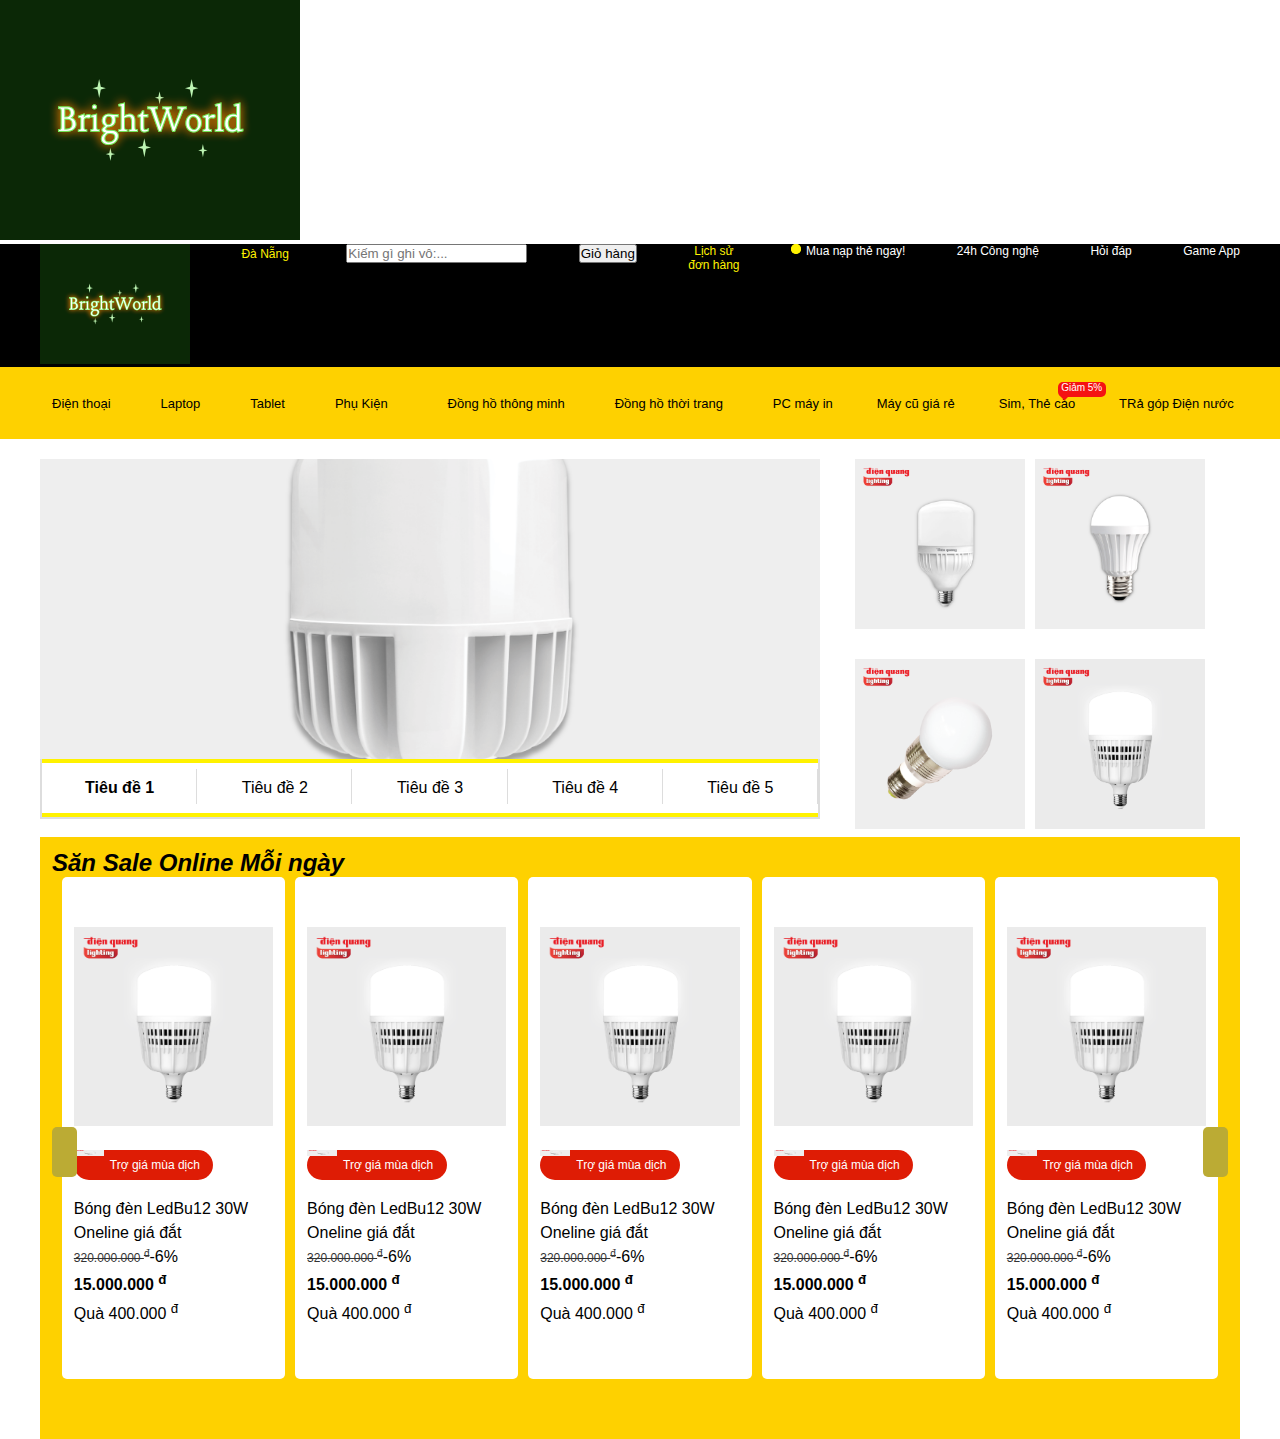
==== index.html @ 04da8e4c "push code" ====
<!DOCTYPE html>
<html lang="en">
<head>
    <meta charset="UTF-8">
    <meta name="viewport" content="width=device-width, initial-scale=1.0">
    <script src="https://kit.fontawesome.com/6d09b10111.js" crossorigin="anonymous"></script>
    <link rel="stylesheet" href="style.css">
    <title>Bright World</title>
</head>

<body>
    <!-- Phần 1 -->
    <header>
        <img src="image/logo.png" alt="">
    </header>
    <nav>
        <div class="container">
            <ul>
                <li><a href=""><img style="width: 150px;" src="image/logo.png" alt=""></a></li>
                <li id="adress-form"><a href="#">Đà Nẵng<i class="fas fa-sort-down"></i></a></li>
                    <div class="adress-form">
                        <div class="adress-form-content">
                            <h2>chọn địa chỉ nhận hàng <span id="adress-close">x Đóng</span></h2>
                            <form action="">
                                <p>Chọn địa chỉ nhận hàng để biết chính xác thời gian giao</p>
                                <select name="">
                                    <option value="#">Chọn địa điểm</option>
                                    <option value="#">Đà Nẵng</option>
                                </select>
                                <select name="">
                                    <option value="#">Chọn Quận\Huyện</option>
                                    <option value="#">Đà Nẵng</option>
                                </select>
                                <select name="">
                                    <option value="#">Chọn Phường\Xã</option>
                                    <option value="#">Đà Nẵng</option>
                                </select>
                                <input type="text" placeholder="Số nhà, Tên Đường:">
                                <button>Xác nhận</button>
                            </form>
                        </div>
                    </div>
                <li><input type="text" placeholder="Kiếm gì ghi vô:..."><i class="fa-brands fa-searchengin"></i></li>
                <li><a href=""></a><button><i class="fa-solid fa-cart-shopping"></i>Giỏ hàng</button></li>
                <li><a href="">Lịch sử <br> đơn hàng</a></li>
                <li><a href=""><span class="btn-content"><span class="btn-top"></span></span>Mua nạp thẻ ngay!</a></li>
                <li><a href="">24h Công nghệ</a></li>
                <li><a href="">Hỏi đáp</a></li>
                <li><a href="">Game App</a></li>
            </ul>
        </div>
    </nav>
    
    <!-- phần 2 -->
    <Section class="menu-bar">
        <div class="container">
            <div class="menu-bar-content">
                <ul>
                    <li><a href=""><i class="fa-duotone fa-mobile-screen-button"></i>Điện thoại</a></li>
                    <li><a href=""><i class="fa-solid fa-laptop"></i>Laptop</a></li>
                    <li><a href=""><i class="fa-solid fa-tablet"></i>Tablet</a></li>
                    <li><a href=""><i class="fa-regular fa-headphones"></i>Phụ Kiện <i style="margin-left: 4px" class="fas fa-sort-down"></i></a>
                        <div class="submenu">
                            <ul>
                                <li><a href="">Phụ kiện A</a></li>
                                <li><a href="">Phụ kiện B</a></li>
                                <li><a href="">Phụ kiện C</a></li>
                                <li><a href="">Phụ kiện D</a></li>
                                <li><a href="">Phụ kiện E</a></li>
                                <li><a href="">Phụ kiện A</a></li>
                                <li><a href="">Phụ kiện B</a></li>
                                <li><a href="">Phụ kiện C</a></li>
                                <li><a href="">Phụ kiện D</a></li>
                                <li><a href="">Phụ kiện E</a></li>

                            </ul>
                        </div>
                    </li>
                    <li><a href=""><i class="fa-regular fa-watch"></i>Đồng hồ thông minh</a></li>
                    <li><a href=""><i class="fa-regular fa-watch"></i>Đồng hồ thời trang</a></li>
                    <li><a href=""><i class="fa-regular fa-watch"></i>PC máy in</a></li>
                    <li> <a href="">Máy cũ giá rẻ</a></li>
                    <li><a href="">Sim, Thẻ cào</a></li>
                    <li><a href="">TRả góp Điện nước</a></li>
                </ul>
            </div>
        </div>
    </Section>
    <!-- Slider -->
    <section class="slider">
        <div class="container">
            <div class="slider-content">
                <div class="slider-content-left">
                    <div class="slider-content-left-top-container">
                        <div class="slider-content-left-top">
                            <!-- thay ảnh -->
                            <a href=""><img src="image/ĐQ LEDBU16 (100W daylight).jpg" alt=""></a>
                                                    <!--  Thay ảnh-->
                            <a href=""><img src="image/ĐQ LEDBU12 30W.jpg" alt=""></a>
                            <a href=""><img src="image/ĐQ LEDBU01 5W.jpg" alt=""></a>
                            <a href=""><img src="image/ĐQ LEDBU03 5W.jpg" alt=""></a>
                            <a href=""><img src="image/ĐQ LEDBU09 30W.jpg" alt=""></a>
                        </div>
                        <div class="slider-content-left-top-btn">
                            <i class="fas fa-chevron-circle-left"></i>
                            <i class="fas fa-chevron-circle-right"></i>
                        </div>    
                    </div>
                    <div class="slider-content-left-bottom">
                        <li class="active">Tiêu đề 1</li>
                        <li>Tiêu đề 2</li>
                        <li>Tiêu đề 3</li>
                        <li>Tiêu đề 4</li>
                        <li>Tiêu đề 5</li>
                    </div>
                </div>
                <div class="slider-content-right">
                    <li><a href=""><img src="image/ĐQ LEDBU12 30W.jpg" alt=""></a></li>
                    <li><a href=""><img src="image/ĐQ LEDBUA70 7W.jpg" alt=""></a></li>
                    <li><a href=""><img src="image/ĐQ LEDBUGL 3W.jpg" alt=""></a></li>
                    <li><a href=""><img src="image/ĐQ LEDBU09 30W.jpg" alt=""></a></li>
                </div>
            </div>
        </div>
    </section>
    <section class="baner-one">
        <div class="container">
            <img src="#" alt="">
        </div>
       
    </section>
    <!-- slider - product -->
    <section class="slider-product-one">
        <div class="container">
            <div class="slider-product-one-content">
                <div class="slider-product-one-content-title">
                    <h2>Săn Sale Online Mỗi ngày</h2>
                </div>
                <div class="slider-product-one-content-container">
                    <div class="slider-product-one-content-items-content">
                        <div class="slider-product-one-content-items">
                            <div class="slider-product-one-content-item">
                                <img src="image/ĐQ LEDBU09 30W.jpg" alt="">
                                <div class="slider-product-one-content-item-text">
                                    <li><img src="image/ĐQ LEDBU12 30W.jpg" alt=""><p>Trợ giá mùa dịch</p></li>
                                    <li>Bóng đèn LedBu12 30W</li>
                                    <li>Oneline giá đắt</li>
                                    <li><a href="">320.000.000 <sup>đ</sup></a><span>-6%</span></li>
                                    <li>15.000.000 <sup>đ</sup></li>
                                    <li>Quà 400.000 <sup>đ</sup></li>
                                    <li>
                                        <i class="fa-regular fa-star"></i>
                                        <i class="fa-regular fa-star"></i>
                                        <i class="fa-regular fa-star"></i>
                                        <i class="fa-regular fa-star"></i>
                                        <i class="fa-regular fa-star"></i>
                                    </li>
                                </div>
                            </div>
                            <div class="slider-product-one-content-item">
                                <img src="image/ĐQ LEDBU09 30W.jpg" alt="">
                                <div class="slider-product-one-content-item-text">
                                    <li><img src="image/ĐQ LEDBU12 30W.jpg" alt=""><p>Trợ giá mùa dịch</p></li>
                                    <li>Bóng đèn LedBu12 30W</li>
                                    <li>Oneline giá đắt</li>
                                    <li><a href="">320.000.000 <sup>đ</sup></a><span>-6%</span></li>
                                    <li>15.000.000 <sup>đ</sup></li>
                                    <li>Quà 400.000 <sup>đ</sup></li>
                                    <li>
                                        <i class="fa-regular fa-star"></i>
                                        <i class="fa-regular fa-star"></i>
                                        <i class="fa-regular fa-star"></i>
                                        <i class="fa-regular fa-star"></i>
                                        <i class="fa-regular fa-star"></i>
                                    </li>
                                </div>
                            </div>
                            <!-- 3 -->
                            <div class="slider-product-one-content-item">
                                <img src="image/ĐQ LEDBU09 30W.jpg" alt="">
                                <div class="slider-product-one-content-item-text">
                                    <li><img src="image/ĐQ LEDBU12 30W.jpg" alt=""><p>Trợ giá mùa dịch</p></li>
                                    <li>Bóng đèn LedBu12 30W</li>
                                    <li>Oneline giá đắt</li>
                                    <li><a href="">320.000.000 <sup>đ</sup></a><span>-6%</span></li>
                                    <li>15.000.000 <sup>đ</sup></li>
                                    <li>Quà 400.000 <sup>đ</sup></li>
                                    <li>
                                        <i class="fa-regular fa-star"></i>
                                        <i class="fa-regular fa-star"></i>
                                        <i class="fa-regular fa-star"></i>
                                        <i class="fa-regular fa-star"></i>
                                        <i class="fa-regular fa-star"></i>
                                    </li>
                                </div>
                            </div>
                            <!-- 4 -->
                            <div class="slider-product-one-content-item">
                                <img src="image/ĐQ LEDBU09 30W.jpg" alt="">
                                <div class="slider-product-one-content-item-text">
                                    <li><img src="image/ĐQ LEDBU12 30W.jpg" alt=""><p>Trợ giá mùa dịch</p></li>
                                    <li>Bóng đèn LedBu12 30W</li>
                                    <li>Oneline giá đắt</li>
                                    <li><a href="">320.000.000 <sup>đ</sup></a><span>-6%</span></li>
                                    <li>15.000.000 <sup>đ</sup></li>
                                    <li>Quà 400.000 <sup>đ</sup></li>
                                    <li>
                                        <i class="fa-regular fa-star"></i>
                                        <i class="fa-regular fa-star"></i>
                                        <i class="fa-regular fa-star"></i>
                                        <i class="fa-regular fa-star"></i>
                                        <i class="fa-regular fa-star"></i>
                                    </li>
                                </div>
                            </div>
                            <!-- 5 -->
                            <div class="slider-product-one-content-item">
                                <img src="image/ĐQ LEDBU09 30W.jpg" alt="">
                                <div class="slider-product-one-content-item-text">
                                    <li><img src="image/ĐQ LEDBU12 30W.jpg" alt=""><p>Trợ giá mùa dịch</p></li>
                                    <li>Bóng đèn LedBu12 30W</li>
                                    <li>Oneline giá đắt</li>
                                    <li><a href="">320.000.000 <sup>đ</sup></a><span>-6%</span></li>
                                    <li>15.000.000 <sup>đ</sup></li>
                                    <li>Quà 400.000 <sup>đ</sup></li>
                                    <li>
                                        <i class="fa-regular fa-star"></i>
                                        <i class="fa-regular fa-star"></i>
                                        <i class="fa-regular fa-star"></i>
                                        <i class="fa-regular fa-star"></i>
                                        <i class="fa-regular fa-star"></i>
                                    </li>
                                </div>
                            </div>
                        </div>
                        <div class="slider-product-one-content-items">
                            <div class="slider-product-one-content-item">
                                <img src="image/ĐQ LEDBU09 30W.jpg" alt="">
                                <div class="slider-product-one-content-item-text">
                                    <li><img src="image/ĐQ LEDBU12 30W.jpg" alt=""><p>Trợ giá mùa dịch</p></li>
                                    <li>Bóng đèn LedBu12 30W</li>
                                    <li>Oneline giá đắt</li>
                                    <li><a href="">320.000.000 <sup>đ</sup></a><span>-6%</span></li>
                                    <li>15.000.000 <sup>đ</sup></li>
                                    <li>Quà 400.000 <sup>đ</sup></li>
                                    <li>
                                        <i class="fa-regular fa-star"></i>
                                        <i class="fa-regular fa-star"></i>
                                        <i class="fa-regular fa-star"></i>
                                        <i class="fa-regular fa-star"></i>
                                        <i class="fa-regular fa-star"></i>
                                    </li>
                                </div>
                            </div>
                            <div class="slider-product-one-content-item">
                                <img src="image/ĐQ LEDBU09 30W.jpg" alt="">
                                <div class="slider-product-one-content-item-text">
                                    <li><img src="image/ĐQ LEDBU12 30W.jpg" alt=""><p>Trợ giá mùa dịch</p></li>
                                    <li>Bóng đèn LedBu12 30W</li>
                                    <li>Oneline giá đắt</li>
                                    <li><a href="">320.000.000 <sup>đ</sup></a><span>-6%</span></li>
                                    <li>15.000.000 <sup>đ</sup></li>
                                    <li>Quà 400.000 <sup>đ</sup></li>
                                    <li>
                                        <i class="fa-regular fa-star"></i>
                                        <i class="fa-regular fa-star"></i>
                                        <i class="fa-regular fa-star"></i>
                                        <i class="fa-regular fa-star"></i>
                                        <i class="fa-regular fa-star"></i>
                                    </li>
                                </div>
                            </div>
                            <!-- 3 -->
                            <div class="slider-product-one-content-item">
                                <img src="image/ĐQ LEDBU09 30W.jpg" alt="">
                                <div class="slider-product-one-content-item-text">
                                    <li><img src="image/ĐQ LEDBU12 30W.jpg" alt=""><p>Trợ giá mùa dịch</p></li>
                                    <li>Bóng đèn LedBu12 30W</li>
                                    <li>Oneline giá đắt</li>
                                    <li><a href="">320.000.000 <sup>đ</sup></a><span>-6%</span></li>
                                    <li>15.000.000 <sup>đ</sup></li>
                                    <li>Quà 400.000 <sup>đ</sup></li>
                                    <li>
                                        <i class="fa-regular fa-star"></i>
                                        <i class="fa-regular fa-star"></i>
                                        <i class="fa-regular fa-star"></i>
                                        <i class="fa-regular fa-star"></i>
                                        <i class="fa-regular fa-star"></i>
                                    </li>
                                </div>
                            </div>
                            <!-- 4 -->
                            <div class="slider-product-one-content-item">
                                <img src="image/ĐQ LEDBU09 30W.jpg" alt="">
                                <div class="slider-product-one-content-item-text">
                                    <li><img src="image/ĐQ LEDBU12 30W.jpg" alt=""><p>Trợ giá mùa dịch</p></li>
                                    <li>Bóng đèn LedBu12 30W</li>
                                    <li>Oneline giá đắt</li>
                                    <li><a href="">320.000.000 <sup>đ</sup></a><span>-6%</span></li>
                                    <li>15.000.000 <sup>đ</sup></li>
                                    <li>Quà 400.000 <sup>đ</sup></li>
                                    <li>
                                        <i class="fa-regular fa-star"></i>
                                        <i class="fa-regular fa-star"></i>
                                        <i class="fa-regular fa-star"></i>
                                        <i class="fa-regular fa-star"></i>
                                        <i class="fa-regular fa-star"></i>
                                    </li>
                                </div>
                            </div>
                            <!-- 5 -->
                            <div class="slider-product-one-content-item">
                                <img src="image/ĐQ LEDBU09 30W.jpg" alt="">
                                <div class="slider-product-one-content-item-text">
                                    <li><img src="image/ĐQ LEDBU12 30W.jpg" alt=""><p>Trợ giá mùa dịch</p></li>
                                    <li>Bóng đèn LedBu12 30W</li>
                                    <li>Oneline giá đắt</li>
                                    <li><a href="">320.000.000 <sup>đ</sup></a><span>-6%</span></li>
                                    <li>15.000.000 <sup>đ</sup></li>
                                    <li>Quà 400.000 <sup>đ</sup></li>
                                    <li>
                                        <i class="fa-regular fa-star"></i>
                                        <i class="fa-regular fa-star"></i>
                                        <i class="fa-regular fa-star"></i>
                                        <i class="fa-regular fa-star"></i>
                                        <i class="fa-regular fa-star"></i>
                                    </li>
                                </div>
                            </div>
                        </div>                        
                        <div class="slider-product-one-content-items">
                            <div class="slider-product-one-content-item">
                                <img src="image/ĐQ LEDBU09 30W.jpg" alt="">
                                <div class="slider-product-one-content-item-text">
                                    <li><img src="image/ĐQ LEDBU12 30W.jpg" alt=""><p>Trợ giá mùa dịch</p></li>
                                    <li>Bóng đèn LedBu12 30W</li>
                                    <li>Oneline giá đắt</li>
                                    <li><a href="">320.000.000 <sup>đ</sup></a><span>-6%</span></li>
                                    <li>15.000.000 <sup>đ</sup></li>
                                    <li>Quà 400.000 <sup>đ</sup></li>
                                    <li>
                                        <i class="fa-regular fa-star"></i>
                                        <i class="fa-regular fa-star"></i>
                                        <i class="fa-regular fa-star"></i>
                                        <i class="fa-regular fa-star"></i>
                                        <i class="fa-regular fa-star"></i>
                                    </li>
                                </div>
                            </div>
                            <div class="slider-product-one-content-item">
                                <img src="image/ĐQ LEDBU09 30W.jpg" alt="">
                                <div class="slider-product-one-content-item-text">
                                    <li><img src="image/ĐQ LEDBU12 30W.jpg" alt=""><p>Trợ giá mùa dịch</p></li>
                                    <li>Bóng đèn LedBu12 30W</li>
                                    <li>Oneline giá đắt</li>
                                    <li><a href="">320.000.000 <sup>đ</sup></a><span>-6%</span></li>
                                    <li>15.000.000 <sup>đ</sup></li>
                                    <li>Quà 400.000 <sup>đ</sup></li>
                                    <li>
                                        <i class="fa-regular fa-star"></i>
                                        <i class="fa-regular fa-star"></i>
                                        <i class="fa-regular fa-star"></i>
                                        <i class="fa-regular fa-star"></i>
                                        <i class="fa-regular fa-star"></i>
                                    </li>
                                </div>
                            </div>
                            <!-- 3 -->
                            <div class="slider-product-one-content-item">
                                <img src="image/ĐQ LEDBU09 30W.jpg" alt="">
                                <div class="slider-product-one-content-item-text">
                                    <li><img src="image/ĐQ LEDBU12 30W.jpg" alt=""><p>Trợ giá mùa dịch</p></li>
                                    <li>Bóng đèn LedBu12 30W</li>
                                    <li>Oneline giá đắt</li>
                                    <li><a href="">320.000.000 <sup>đ</sup></a><span>-6%</span></li>
                                    <li>15.000.000 <sup>đ</sup></li>
                                    <li>Quà 400.000 <sup>đ</sup></li>
                                    <li>
                                        <i class="fa-regular fa-star"></i>
                                        <i class="fa-regular fa-star"></i>
                                        <i class="fa-regular fa-star"></i>
                                        <i class="fa-regular fa-star"></i>
                                        <i class="fa-regular fa-star"></i>
                                    </li>
                                </div>
                            </div>
                            <!-- 4 -->
                            <div class="slider-product-one-content-item">
                                <img src="image/ĐQ LEDBU09 30W.jpg" alt="">
                                <div class="slider-product-one-content-item-text">
                                    <li><img src="image/ĐQ LEDBU12 30W.jpg" alt=""><p>Trợ giá mùa dịch</p></li>
                                    <li>Bóng đèn LedBu12 30W</li>
                                    <li>Oneline giá đắt</li>
                                    <li><a href="">320.000.000 <sup>đ</sup></a><span>-6%</span></li>
                                    <li>15.000.000 <sup>đ</sup></li>
                                    <li>Quà 400.000 <sup>đ</sup></li>
                                    <li>
                                        <i class="fa-regular fa-star"></i>
                                        <i class="fa-regular fa-star"></i>
                                        <i class="fa-regular fa-star"></i>
                                        <i class="fa-regular fa-star"></i>
                                        <i class="fa-regular fa-star"></i>
                                    </li>
                                </div>
                            </div>
                            <!-- 5 -->
                            <div class="slider-product-one-content-item">
                                <img src="image/ĐQ LEDBU09 30W.jpg" alt="">
                                <div class="slider-product-one-content-item-text">
                                    <li><img src="image/ĐQ LEDBU12 30W.jpg" alt=""><p>Trợ giá mùa dịch</p></li>
                                    <li>Bóng đèn LedBu12 30W</li>
                                    <li>Oneline giá đắt</li>
                                    <li><a href="">320.000.000 <sup>đ</sup></a><span>-6%</span></li>
                                    <li>15.000.000 <sup>đ</sup></li>
                                    <li>Quà 400.000 <sup>đ</sup></li>
                                    <li>
                                        <i class="fa-regular fa-star"></i>
                                        <i class="fa-regular fa-star"></i>
                                        <i class="fa-regular fa-star"></i>
                                        <i class="fa-regular fa-star"></i>
                                        <i class="fa-regular fa-star"></i>
                                    </li>
                                </div>
                            </div>
                        </div>
                    </div>

                    <div class="slider-product-one-content-btn">
                        <i class="fas fa-chevron-circle-left-two"></i>
                        <i class="fas fa-chevron-circle-right-two"></i>
                    </div>  
                </div>

            </div>
        </div>
    </section>
    <script src="script.js"></script>
</body>
</html>
---- style.css ----
*{
    margin: 0;
    padding: 0;
    box-sizing: border-box;
    font-family: Arial, Helvetica, sans-serif;
}
ul{
    list-style: none;
}

a{
    text-decoration: none;
}
.container {
    max-width: 1200px;
    margin: auto ;
}

header{
    background-color: 093361;
    text-align: center;
    width: 44px;
}

nav{
    background-color: black;
}

nav ul{
    display: flex;
    justify-content:  space-between;
    text-align: center;
}
nav ul li,a {
    color: white;
    font-size: 12px;
}


nav ul li:nth-child(2) a{
    color: #fff200;
}
nav ul li:nth-child(2) i{
    color: #fff200;
    font-size: 15px;
    margin-left: 6px;
}
nav ul li:nth-child(3){
    position: relative;
}
nav ul li:nth-child(3) input{
    height: 30px;
    width: 100%;
    border-radius: none;
    padding-left: 6px;
    outline:none;
}
nav ul li:nth-child(3) i{
    position: absolute;
    font-size: 20px;
    right: 12px;
    color: #333;
    /* chưa hiểu n là cái gì */
    cursor: pointer;
}
nav ul li:nth-child(4) button{
    height: 30px;
    padding: 0 8px;
    cursor: pointer;
    background-color: transparent;
    color: white;
    border: 1px solid #5f3842;
    border-radius: 5px;
    transition: all 0,5s ease;
}
nav ul li:nth-child(4) button i{
    margin-right: 6px;

}
nav ul li:nth-child(4) button:hover {
    background-color: rgb(199, 206, 204);

}
nav ul li:nth-child(5){
    text-align: center;
}
nav ul li:nth-child(5):hover a {
    color: #fff200;
}
nav ul li:nth-child(6) a{
    color: #fff200;
}
.btn-content {
    position: relative;
    width: 10px;
    height: 10px;
    border-radius: 100%;
    background-color: #fff200;
    display: block;
    float: left;
    margin-right: 5px;
}
.btn-top{
    position: absolute;
    top: 0;
    left: 0;
    width: 100%;
    height: 100%;
    border-radius: 100%;
    background-color: #fff200;
    display: block;
    pointer-events: none;
    animation: btnani 2s linear infinite;
    display: inline-block;
}


@keyframes btnani {
    from   {
        opacity: 0.4;
    }to{

        transform: scale(3);
        opacity: 0;
    }
}  

nav ul li:nth-child(7):hover a {
    color: #fff200;
}
nav ul li:nth-child(8):hover a {
    color: #fff200;
}
nav ul li:nth-child(9):hover a {
    color: #fff200;
}
/* Menu bar */
.menu-bar{
    background-color: #fed100;
    padding: 12px;
}
.menu-bar ul{
    display: flex;
    justify-content: space-between;
    color: #333;
}
.menu-bar ul li a {
    color: black;
    font-size: 13px;
}
.menu-bar-content > ul > li {
    padding: 15px 6px;
    transition: all 0.3s ease;
}
.menu-bar ul li a i {
    margin-right: 6px;
    font-size: 16px;
}
.menu-bar ul li:hover {
    background-color: white;
}
.menu-bar-content > ul > li:nth-child(9){
    position: relative;
}
.menu-bar-content > ul > li:nth-child(9)::before{
    position: absolute;
    content: "Giảm 5%";
    display: block;
    height: 15px;
    width: 45px;
    background-color: #f51212;
    border-radius: 5px;
    right: -25px;
    top: 3px;
    font-size: 10px;
    padding-left: 3px; 
    color: #fff;

}
.menu-bar-content > ul > li:nth-child(9)::after {
    position: absolute;
    content: "";
    background-color: #f51212;
    height: 7px;
    width: 7px;
    display: block;
    top: 13px;
    right: 13px;
    z-index: 2;
    transform: rotate(45deg);

}
/* --------------------------adress form------------------ */
.adress-form {
    position: fixed;
    width: 100vw;
    height: 100vh;
    background-color: rgba(0, 0, 0, 0.6);
    top: 0;
    left: 0;
    display: flex;
    align-items: center;
    justify-content: center;
    text-align: center;
    color: black;
    display: none;
    z-index: 999;
}
.adress-form-content{
    width: 400px;
    height: 450px;
    background-color: white;
    border-radius: 5px;
}
.adress-form-content form{
    padding: 12px 40px;  
}
.adress-form-content h2{
    font-size: 14px;
    padding: 12px 0;
    border-bottom: 1px solid #ddd;
    position: relative;
}
.adress-form-content h2 span{
    display: block;
    position: absolute;
    height: 30px;
    padding: 0 6px;
    border: 1px solid #ddd;
    right: 12px;
    cursor: pointer;
    top: 50%;
    transform: translateY(-50%);
    line-height: 30px;
    color: #333;
    border-radius: 5px;
}
.adress-form-content form p{
    font-size: 16px;

}
.adress-form-content form input, select {
    height: 45px;
    display: b5lock;
    width: 100%;
    margin-top: 20px;
    border: 1px solid #ddd;
    padding: 6px;
    border-radius: 5px;
}
.adress-form-content form button{
    margin-top: 20px;
    height: 40px;
    width: 80%;
    cursor: pointer;
    background-color:#f97E0E;
    outline: none;
    border: none;
    border-radius: 5px;
}
/* ------------ 4--------------- */
.menu-bar-content ul li {
    position: relative;
}
.submenu {
    position: absolute;
    background-color: #ddd;
    width: 300px;
    height: auto;
    left: 0;
    top: 100%;
    padding: 12px;
    display: none;
    /* thêm phần 4 */
    z-index: 10;
}
.submenu ul{
    display: flex;
    flex-direction: column;
}
.submenu ul li {
    padding: 6px 0;
}

.submenu ul li:hover a{
    color: #fff200;
}
.submenu ul li:hover {
    background-color: none;
}
/* chú ý hover vào  bên ngoài: menubar content nằm ngoài*/
.menu-bar-content ul li:hover .submenu{
    display: block;
}

/* ---------slider----------------- */
/* Đáng ra nên để ngay dưới ul */
li{
    list-style: none;
}
.slider {
    padding: 20px 0;
    height: 350px;
}
.slider-content{
    display: flex;
    justify-content: space-between;  
}
.slider-content-left{
    width: 65%;
}
.slider-content-left-top{
    width: 100%;
    height: 300px;
    position: relative;
    /* p6 */
    transition: all 0,3s ease;
}

/* .slider-content-left-top:hover i{
    opacity: 1;
} */ /*conmment tại phần 6*/
.slider-content-left-top img{
    width: 100%;
    height: 100%;
    object-fit: cover;
}
.slider-content-left-bottom {
    display: flex;
    justify-content: space-between;
    border: 2px  solid #ddd;
    border-top: none;
    height: 60px;

}
.slider-content-left-bottom li{
    width: 20%;
    text-align: center;
    cursor: pointer;
    padding: 6px 0;
    height: 100%;
    align-items: center;
    line-height: 38px;
    position: relative;
}
.slider-content-left-bottom li::before{
    display: block;
    content: "";
    position: absolute;
    height: 70%;
    width: 1px;
    background-color: #ddd;
    right: 0;
}
.slider-content-left-bottom li.active {
    border-top: 4px solid #fff200;
}
.slider-content-right{
    width: 35%;
    display: flex;
    flex-wrap: wrap; /*Tự động xuống dòng*/
    padding: 0 30px;
    justify-content: space-around;
}
.slider-content-right li{
    width: 50%;
    height: 50%;
    text-align: center;
    margin-bottom: 13px; 
}
.slider-content-right li img{
    height: 170px;
    width: 170px;
}
.slider-content-left-top-btn{
    position: absolute;
    top: 50%;
    display: flex;
    justify-content: space-between;
    width: 100%;
}
.slider-content-left-top-btn i{
    color: #333;
    font-size: 32px;
    height: 50px;
    width: 25px;
    background-color: #bbab34;
    display: flex;
    justify-content: center;
    align-items: center;
    transform: translateY(-50%);
    border-radius: 5px;
    opacity: 0;
    transition: all 0.3s ease;
    cursor: pointer;
}
.slider-content-left-top img{
    position: absolute;


}
.slider-content-left-top a:nth-child(2) img{
    transform: translateX(100%);
}
.slider-content-left-top a:nth-child(3) img{
    transform: translateX(200%);
}
.slider-content-left-top a:nth-child(4) img{
    transform: translateX(300%);
}
.slider-content-left-top a:nth-child(5) img{
    transform: translateX(400%);
}
.slider-content-left-top-container{
    position: relative;
    overflow: hidden;
}
.slider-content-left-top-container:hover i{
    opacity: 1;
}

/* Phần 7  */
.slider-content-left-bottom li.active{
    border-top: 4px solid #fff200;
    font-weight: bold;   
}
.slider-content-left-bottom li{
    border-top: 4px solid #fff200;
    border-bottom: 4px solid #fff200;

}

/* Phần 9- baner 1 */
.baner-one{
    margin-top: 30px;
}
/* slide Product */
.slider-product-one-content{
    background-color: #fed100;
    padding: 12px;
}
.slider-product-one-content-title h2{
    font-style: italic;
}
.slider-product-one-content-items{
    display: flex;
    justify-content: space-evenly;
}
.slider-product-one-content-item:hover > img{
    transform:translateY(-20px);

}
.slider-product-one-content-item{
    width: 19%;
    background-color: #fff;
    padding: 50px 12px 50px;
    border-radius: 5px;
    cursor: pointer;
}
.slider-product-one-content-item > img{
    width: 100%;
    transition: all 0.5s ease;
}
.slider-product-one-content-item-text img{
    width: 20%;
    height: 20%;
}
.slider-product-one-content-item-text{
    padding-top: 20px;
}
.slider-product-one-content-item-text li{
    margin-bottom: 6px;
}
.slider-product-one-content-item-text li:first-child {
    height: 30px;
    width: 70%;
    background-color: #de1c05;
    display: inline-block;
    margin-bottom: 20px;
    align-items: center;
    line-height: 30px;
    border-radius: 40px;
}
.slider-product-one-content-item-text li:first-child p{
    color: #fff  ;
    font-size: 12px;
}
.slider-product-one-content-item-text li:first-child img{
    width: 30px;
    float: left;
    margin-right: 6px;
}
.slider-product-one-content-item-text li:nth-child(2):hover{
    color: #fb6e2e;
}
.slider-product-one-content-item-text li:nth-child(4) a {
    text-decoration: line-through;
    color: #333;
}
.slider-product-one-content-item-text li:nth-child(5){
    font-weight: bold;
}
.slider-product-one-content-item-text li:last-child{
    color: #f97E0E;
}
/* Phần 10 */
.slider-product-one-content-container{
    position: relative;
    overflow: hidden;
}
.slider-product-one-content-btn{
    position: absolute;
    top: 50%;
    display: flex;
    justify-content: space-between;
    width: 100%;
}
.slider-product-one-content-btn i{
    color: #333;
    font-size: 32px;
    height: 50px;
    width: 25px;
    background-color: #bbab34;
    display: flex;
    justify-content: center;
    align-items: center;
    transform: translateY(-50%);
    border-radius: 5px;
    /* opacity: 0; phải để bằng 0 đối với bên trên để khi hover vào n hiện ra*/
    transition: all 0.3s ease;
    cursor: pointer;
    /* Giống của  .slider-content-left-top-btn i*/
}
.slider-product-one-content-items-content{
    position: relative;
    height: 550px     ;
    transition: all 0.3s ease;
}
.slider-product-one-content-items{
    position: absolute;
}
.slider-product-one-content-items:nth-child(2){
    transform: translateX(100%);
}
.slider-product-one-content-items:nth-child(3){
    transform: translateX(200%);
}
/* .slider-product-one-content-item img{

} */
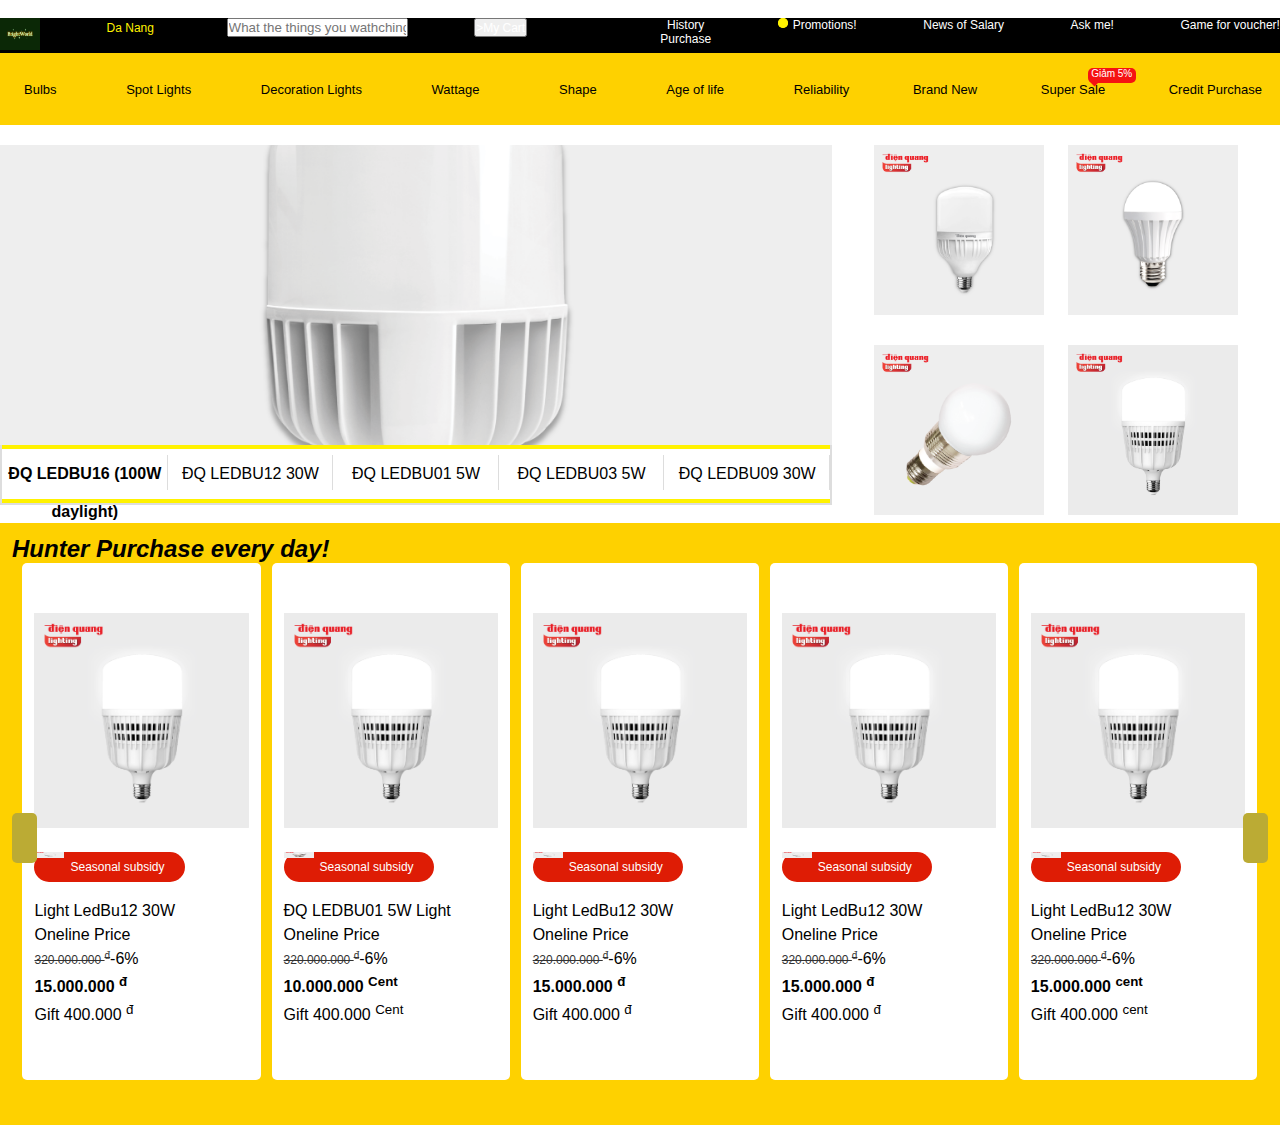
==== commit 27328623: "Add files via upload" ====
--- a/index.html
+++ b/index.html
@@ -11,42 +11,42 @@
 <body>
     <!-- Phần 1 -->
     <header>
-        <img src="image/logo.png" alt="">
+        <img src="" alt="">
     </header>
     <nav>
         <div class="container">
             <ul>
-                <li><a href=""><img style="width: 150px;" src="image/logo.png" alt=""></a></li>
-                <li id="adress-form"><a href="#">Đà Nẵng<i class="fas fa-sort-down"></i></a></li>
+                <li><a href=""><img style="width: 40px;" src="image/logo.png" alt=""></a></li>
+                <li id="adress-form"><a href="#">Da Nang<i class="fas fa-sort-down"></i></a></li>
                     <div class="adress-form">
                         <div class="adress-form-content">
-                            <h2>chọn địa chỉ nhận hàng <span id="adress-close">x Đóng</span></h2>
+                            <h2>Choose a address to delivery<span id="adress-close">x Close</span></h2>
                             <form action="">
-                                <p>Chọn địa chỉ nhận hàng để biết chính xác thời gian giao</p>
+                                <p>Choose a delivery address to know the exact delivery time</p>
                                 <select name="">
-                                    <option value="#">Chọn địa điểm</option>
-                                    <option value="#">Đà Nẵng</option>
+                                    <option value="#">Choose the City</option>
+                                    <option value="#">Da Nang</option>
                                 </select>
                                 <select name="">
-                                    <option value="#">Chọn Quận\Huyện</option>
-                                    <option value="#">Đà Nẵng</option>
+                                    <option value="#">Select District</option>
+                                    <option value="#">Da Nang</option>
                                 </select>
                                 <select name="">
-                                    <option value="#">Chọn Phường\Xã</option>
-                                    <option value="#">Đà Nẵng</option>
+                                    <option value="#">Select Ward\Commune</option>
+                                    <option value="#">Da Nang</option>
                                 </select>
-                                <input type="text" placeholder="Số nhà, Tên Đường:">
-                                <button>Xác nhận</button>
+                                <input type="text" placeholder="House Number, Street Name:">
+                                <button>Confirm</button>
                             </form>
                         </div>
                     </div>
-                <li><input type="text" placeholder="Kiếm gì ghi vô:..."><i class="fa-brands fa-searchengin"></i></li>
-                <li><a href=""></a><button><i class="fa-solid fa-cart-shopping"></i>Giỏ hàng</button></li>
-                <li><a href="">Lịch sử <br> đơn hàng</a></li>
-                <li><a href=""><span class="btn-content"><span class="btn-top"></span></span>Mua nạp thẻ ngay!</a></li>
-                <li><a href="">24h Công nghệ</a></li>
-                <li><a href="">Hỏi đáp</a></li>
-                <li><a href="">Game App</a></li>
+                <li><input type="text" placeholder="What the things you wathching for:..."><i class="fa-brands fa-searchengin"></i></li>
+                <li><a href=""></a><button><i class="fa-solid fa-cart-shopping"></i><a href="Giohang.html">>My Cart</a</button></li>
+                <li><a href="">History <br>Purchase</a></li>
+                <li><a href=""><span class="btn-content"><span class="btn-top"></span></span>Promotions!</a></li>
+                <li><a href="">News of Salary</a></li>
+                <li><a href="">Ask me!</a></li>
+                <li><a href="">Game for voucher!</a></li>
             </ul>
         </div>
     </nav>
@@ -56,32 +56,32 @@
         <div class="container">
             <div class="menu-bar-content">
                 <ul>
-                    <li><a href=""><i class="fa-duotone fa-mobile-screen-button"></i>Điện thoại</a></li>
-                    <li><a href=""><i class="fa-solid fa-laptop"></i>Laptop</a></li>
-                    <li><a href=""><i class="fa-solid fa-tablet"></i>Tablet</a></li>
-                    <li><a href=""><i class="fa-regular fa-headphones"></i>Phụ Kiện <i style="margin-left: 4px" class="fas fa-sort-down"></i></a>
+                    <li><a href=""><i class="fa-duotone fa-mobile-screen-button"></i>Bulbs</a></li>
+                    <li><a href=""><i class="fa-solid fa-laptop"></i>Spot Lights</a></li>
+                    <li><a href=""><i class="fa-solid fa-tablet"></i>Decoration Lights</a></li>
+                    <li><a href=""><i class="fa-regular fa-headphones"></i>Wattage<i style="margin-left: 4px" class="fas fa-sort-down"></i></a>
                         <div class="submenu">
                             <ul>
-                                <li><a href="">Phụ kiện A</a></li>
-                                <li><a href="">Phụ kiện B</a></li>
-                                <li><a href="">Phụ kiện C</a></li>
-                                <li><a href="">Phụ kiện D</a></li>
-                                <li><a href="">Phụ kiện E</a></li>
-                                <li><a href="">Phụ kiện A</a></li>
-                                <li><a href="">Phụ kiện B</a></li>
-                                <li><a href="">Phụ kiện C</a></li>
-                                <li><a href="">Phụ kiện D</a></li>
-                                <li><a href="">Phụ kiện E</a></li>
+                                <li><a href="">5w - 10w</a></li>
+                                <li><a href="">10w - 15w</a></li>
+                                <li><a href="">15w - 20w</a></li>
+                                <li><a href="">20w - 25w</a></li>
+                                <li><a href="">25w - 30w</a></li>
+                                <li><a href="">30w - 35w</a></li>
+                                <li><a href="">35w - 40w</a></li>
+                                <li><a href="">40w - 50w</a></li>
+                                <li><a href="">50w - 55w</a></li>
+                                <li><a href=""> >55w </a></li>
 
                             </ul>
                         </div>
                     </li>
-                    <li><a href=""><i class="fa-regular fa-watch"></i>Đồng hồ thông minh</a></li>
-                    <li><a href=""><i class="fa-regular fa-watch"></i>Đồng hồ thời trang</a></li>
-                    <li><a href=""><i class="fa-regular fa-watch"></i>PC máy in</a></li>
-                    <li> <a href="">Máy cũ giá rẻ</a></li>
-                    <li><a href="">Sim, Thẻ cào</a></li>
-                    <li><a href="">TRả góp Điện nước</a></li>
+                    <li><a href=""><i class="fa-regular fa-watch"></i>Shape</a></li>
+                    <li><a href=""><i class="fa-regular fa-watch"></i>Age of life</a></li>
+                    <li><a href=""><i class="fa-regular fa-watch"></i>Reliability</a></li>
+                    <li> <a href="">Brand New</a></li>
+                    <li><a href="">Super Sale</a></li>
+                    <li><a href="">Credit Purchase</a></li>
                 </ul>
             </div>
         </div>
@@ -107,11 +107,11 @@
                         </div>    
                     </div>
                     <div class="slider-content-left-bottom">
-                        <li class="active">Tiêu đề 1</li>
-                        <li>Tiêu đề 2</li>
-                        <li>Tiêu đề 3</li>
-                        <li>Tiêu đề 4</li>
-                        <li>Tiêu đề 5</li>
+                        <li class="active">ĐQ LEDBU16 (100W daylight)</li>
+                        <li>ĐQ LEDBU12 30W</li>
+                        <li>ĐQ LEDBU01 5W</li>
+                        <li>ĐQ LEDBU03 5W</li>
+                        <li>ĐQ LEDBU09 30W</li>
                     </div>
                 </div>
                 <div class="slider-content-right">
@@ -134,7 +134,7 @@
         <div class="container">
             <div class="slider-product-one-content">
                 <div class="slider-product-one-content-title">
-                    <h2>Săn Sale Online Mỗi ngày</h2>
+                    <h2>Hunter Purchase every day!</h2>
                 </div>
                 <div class="slider-product-one-content-container">
                     <div class="slider-product-one-content-items-content">
@@ -142,30 +142,30 @@
                             <div class="slider-product-one-content-item">
                                 <img src="image/ĐQ LEDBU09 30W.jpg" alt="">
                                 <div class="slider-product-one-content-item-text">
-                                    <li><img src="image/ĐQ LEDBU12 30W.jpg" alt=""><p>Trợ giá mùa dịch</p></li>
-                                    <li>Bóng đèn LedBu12 30W</li>
-                                    <li>Oneline giá đắt</li>
-                                    <li><a href="">320.000.000 <sup>đ</sup></a><span>-6%</span></li>
-                                    <li>15.000.000 <sup>đ</sup></li>
-                                    <li>Quà 400.000 <sup>đ</sup></li>
-                                    <li>
-                                        <i class="fa-regular fa-star"></i>
-                                        <i class="fa-regular fa-star"></i>
-                                        <i class="fa-regular fa-star"></i>
-                                        <i class="fa-regular fa-star"></i>
-                                        <i class="fa-regular fa-star"></i>
-                                    </li>
-                                </div>
-                            </div>
-                            <div class="slider-product-one-content-item">
-                                <img src="image/ĐQ LEDBU09 30W.jpg" alt="">
-                                <div class="slider-product-one-content-item-text">
-                                    <li><img src="image/ĐQ LEDBU12 30W.jpg" alt=""><p>Trợ giá mùa dịch</p></li>
-                                    <li>Bóng đèn LedBu12 30W</li>
-                                    <li>Oneline giá đắt</li>
-                                    <li><a href="">320.000.000 <sup>đ</sup></a><span>-6%</span></li>
-                                    <li>15.000.000 <sup>đ</sup></li>
-                                    <li>Quà 400.000 <sup>đ</sup></li>
+                                    <li><img src="image/ĐQ LEDBU12 30W.jpg" alt=""><p>Seasonal subsidy</p></li>
+                                    <li>Light LedBu12 30W</li>
+                                    <li>Oneline Price</li>
+                                    <li><a href="">320.000.000 <sup>đ</sup></a><span>-6%</span></li>
+                                    <li>15.000.000 <sup>đ</sup></li>
+                                    <li>Gift 400.000 <sup>đ</sup></li>
+                                    <li>
+                                        <i class="fa-regular fa-star"></i>
+                                        <i class="fa-regular fa-star"></i>
+                                        <i class="fa-regular fa-star"></i>
+                                        <i class="fa-regular fa-star"></i>
+                                        <i class="fa-regular fa-star"></i>
+                                    </li>
+                                </div>
+                            </div>
+                            <div class="slider-product-one-content-item">
+                                <img src="image/ĐQ LEDBU09 30W.jpg" alt="">
+                                <div class="slider-product-one-content-item-text">
+                                    <li><img src="image/ĐQ LEDBU01 5W.jpg" alt=""><p>Seasonal subsidy</p></li>
+                                    <li>ĐQ LEDBU01 5W Light</li>
+                                    <li>Oneline Price</li>
+                                    <li><a href="">320.000.000 <sup>đ</sup></a><span>-6%</span></li>
+                                    <li>10.000.000 <sup>Cent</sup></li>
+                                    <li>Gift 400.000 <sup>Cent</sup></li>
                                     <li>
                                         <i class="fa-regular fa-star"></i>
                                         <i class="fa-regular fa-star"></i>
@@ -179,12 +179,12 @@
                             <div class="slider-product-one-content-item">
                                 <img src="image/ĐQ LEDBU09 30W.jpg" alt="">
                                 <div class="slider-product-one-content-item-text">
-                                    <li><img src="image/ĐQ LEDBU12 30W.jpg" alt=""><p>Trợ giá mùa dịch</p></li>
-                                    <li>Bóng đèn LedBu12 30W</li>
-                                    <li>Oneline giá đắt</li>
-                                    <li><a href="">320.000.000 <sup>đ</sup></a><span>-6%</span></li>
-                                    <li>15.000.000 <sup>đ</sup></li>
-                                    <li>Quà 400.000 <sup>đ</sup></li>
+                                    <li><img src="image/ĐQ LEDBU12 30W.jpg" alt=""><p>Seasonal subsidy</p></li>
+                                    <li>Light LedBu12 30W</li>
+                                    <li>Oneline Price</li>
+                                    <li><a href="">320.000.000 <sup>đ</sup></a><span>-6%</span></li>
+                                    <li>15.000.000 <sup>đ</sup></li>
+                                    <li>Gift 400.000 <sup>đ</sup></li>
                                     <li>
                                         <i class="fa-regular fa-star"></i>
                                         <i class="fa-regular fa-star"></i>
@@ -198,12 +198,12 @@
                             <div class="slider-product-one-content-item">
                                 <img src="image/ĐQ LEDBU09 30W.jpg" alt="">
                                 <div class="slider-product-one-content-item-text">
-                                    <li><img src="image/ĐQ LEDBU12 30W.jpg" alt=""><p>Trợ giá mùa dịch</p></li>
-                                    <li>Bóng đèn LedBu12 30W</li>
-                                    <li>Oneline giá đắt</li>
-                                    <li><a href="">320.000.000 <sup>đ</sup></a><span>-6%</span></li>
-                                    <li>15.000.000 <sup>đ</sup></li>
-                                    <li>Quà 400.000 <sup>đ</sup></li>
+                                    <li><img src="image/ĐQ LEDBU12 30W.jpg" alt=""><p>Seasonal subsidy</p></li>
+                                    <li>Light LedBu12 30W</li>
+                                    <li>Oneline Price</li>
+                                    <li><a href="">320.000.000 <sup>đ</sup></a><span>-6%</span></li>
+                                    <li>15.000.000 <sup>đ</sup></li>
+                                    <li>Gift 400.000 <sup>đ</sup></li>
                                     <li>
                                         <i class="fa-regular fa-star"></i>
                                         <i class="fa-regular fa-star"></i>
@@ -217,12 +217,12 @@
                             <div class="slider-product-one-content-item">
                                 <img src="image/ĐQ LEDBU09 30W.jpg" alt="">
                                 <div class="slider-product-one-content-item-text">
-                                    <li><img src="image/ĐQ LEDBU12 30W.jpg" alt=""><p>Trợ giá mùa dịch</p></li>
-                                    <li>Bóng đèn LedBu12 30W</li>
-                                    <li>Oneline giá đắt</li>
-                                    <li><a href="">320.000.000 <sup>đ</sup></a><span>-6%</span></li>
-                                    <li>15.000.000 <sup>đ</sup></li>
-                                    <li>Quà 400.000 <sup>đ</sup></li>
+                                    <li><img src="image/ĐQ LEDBU12 30W.jpg" alt=""><p>Seasonal subsidy</p></li>
+                                    <li>Light LedBu12 30W</li>
+                                    <li>Oneline Price</li>
+                                    <li><a href="">320.000.000 <sup>đ</sup></a><span>-6%</span></li>
+                                    <li>15.000.000 <sup>cent</sup></li>
+                                    <li>Gift 400.000 <sup>cent</sup></li>
                                     <li>
                                         <i class="fa-regular fa-star"></i>
                                         <i class="fa-regular fa-star"></i>
@@ -237,30 +237,30 @@
                             <div class="slider-product-one-content-item">
                                 <img src="image/ĐQ LEDBU09 30W.jpg" alt="">
                                 <div class="slider-product-one-content-item-text">
-                                    <li><img src="image/ĐQ LEDBU12 30W.jpg" alt=""><p>Trợ giá mùa dịch</p></li>
-                                    <li>Bóng đèn LedBu12 30W</li>
-                                    <li>Oneline giá đắt</li>
-                                    <li><a href="">320.000.000 <sup>đ</sup></a><span>-6%</span></li>
-                                    <li>15.000.000 <sup>đ</sup></li>
-                                    <li>Quà 400.000 <sup>đ</sup></li>
-                                    <li>
-                                        <i class="fa-regular fa-star"></i>
-                                        <i class="fa-regular fa-star"></i>
-                                        <i class="fa-regular fa-star"></i>
-                                        <i class="fa-regular fa-star"></i>
-                                        <i class="fa-regular fa-star"></i>
-                                    </li>
-                                </div>
-                            </div>
-                            <div class="slider-product-one-content-item">
-                                <img src="image/ĐQ LEDBU09 30W.jpg" alt="">
-                                <div class="slider-product-one-content-item-text">
-                                    <li><img src="image/ĐQ LEDBU12 30W.jpg" alt=""><p>Trợ giá mùa dịch</p></li>
-                                    <li>Bóng đèn LedBu12 30W</li>
-                                    <li>Oneline giá đắt</li>
-                                    <li><a href="">320.000.000 <sup>đ</sup></a><span>-6%</span></li>
-                                    <li>15.000.000 <sup>đ</sup></li>
-                                    <li>Quà 400.000 <sup>đ</sup></li>
+                                    <li><img src="image/ĐQ LEDBU12 30W.jpg" alt=""><p>Seasonal subsidy</p></li>
+                                    <li>Light LedBu12 30W</li>
+                                    <li>Oneline Price</li>
+                                    <li><a href="">320.000.000 <sup>đ</sup></a><span>-6%</span></li>
+                                    <li>15.000.000 <sup>đ</sup></li>
+                                    <li>Gift 400.000 <sup>đ</sup></li>
+                                    <li>
+                                        <i class="fa-regular fa-star"></i>
+                                        <i class="fa-regular fa-star"></i>
+                                        <i class="fa-regular fa-star"></i>
+                                        <i class="fa-regular fa-star"></i>
+                                        <i class="fa-regular fa-star"></i>
+                                    </li>
+                                </div>
+                            </div>
+                            <div class="slider-product-one-content-item">
+                                <img src="image/ĐQ LEDBU09 30W.jpg" alt="">
+                                <div class="slider-product-one-content-item-text">
+                                    <li><img src="image/ĐQ LEDBU12 30W.jpg" alt=""><p>Seasonal subsidy</p></li>
+                                    <li>Light LedBu12 30W</li>
+                                    <li>Oneline Price</li>
+                                    <li><a href="">320.000.000 <sup>đ</sup></a><span>-6%</span></li>
+                                    <li>15.000.000 <sup>cent</sup></li>
+                                    <li>Gift 400.000 <sup>cent</sup></li>
                                     <li>
                                         <i class="fa-regular fa-star"></i>
                                         <i class="fa-regular fa-star"></i>
@@ -274,12 +274,12 @@
                             <div class="slider-product-one-content-item">
                                 <img src="image/ĐQ LEDBU09 30W.jpg" alt="">
                                 <div class="slider-product-one-content-item-text">
-                                    <li><img src="image/ĐQ LEDBU12 30W.jpg" alt=""><p>Trợ giá mùa dịch</p></li>
-                                    <li>Bóng đèn LedBu12 30W</li>
-                                    <li>Oneline giá đắt</li>
-                                    <li><a href="">320.000.000 <sup>đ</sup></a><span>-6%</span></li>
-                                    <li>15.000.000 <sup>đ</sup></li>
-                                    <li>Quà 400.000 <sup>đ</sup></li>
+                                    <li><img src="image/ĐQ LEDBU12 30W.jpg" alt=""><p>Seasonal subsidy</p></li>
+                                    <li>Light LedBu12 30W</li>
+                                    <li>Oneline Price</li>
+                                    <li><a href="">320.000.000 <sup>đ</sup></a><span>-6%</span></li>
+                                    <li>15.000.000 <sup>đ</sup></li>
+                                    <li>Gift 400.000 <sup>đ</sup></li>
                                     <li>
                                         <i class="fa-regular fa-star"></i>
                                         <i class="fa-regular fa-star"></i>
@@ -293,12 +293,12 @@
                             <div class="slider-product-one-content-item">
                                 <img src="image/ĐQ LEDBU09 30W.jpg" alt="">
                                 <div class="slider-product-one-content-item-text">
-                                    <li><img src="image/ĐQ LEDBU12 30W.jpg" alt=""><p>Trợ giá mùa dịch</p></li>
-                                    <li>Bóng đèn LedBu12 30W</li>
-                                    <li>Oneline giá đắt</li>
-                                    <li><a href="">320.000.000 <sup>đ</sup></a><span>-6%</span></li>
-                                    <li>15.000.000 <sup>đ</sup></li>
-                                    <li>Quà 400.000 <sup>đ</sup></li>
+                                    <li><img src="image/ĐQ LEDBU12 30W.jpg" alt=""><p>Seasonal subsidy</p></li>
+                                    <li>Light LedBu12 30W</li>
+                                    <li>Oneline Price</li>
+                                    <li><a href="">320.000.000 <sup>đ</sup></a><span>-6%</span></li>
+                                    <li>15.000.000 <sup>đ</sup></li>
+                                    <li>Gift 400.000 <sup>đ</sup></li>
                                     <li>
                                         <i class="fa-regular fa-star"></i>
                                         <i class="fa-regular fa-star"></i>
@@ -312,12 +312,12 @@
                             <div class="slider-product-one-content-item">
                                 <img src="image/ĐQ LEDBU09 30W.jpg" alt="">
                                 <div class="slider-product-one-content-item-text">
-                                    <li><img src="image/ĐQ LEDBU12 30W.jpg" alt=""><p>Trợ giá mùa dịch</p></li>
-                                    <li>Bóng đèn LedBu12 30W</li>
-                                    <li>Oneline giá đắt</li>
-                                    <li><a href="">320.000.000 <sup>đ</sup></a><span>-6%</span></li>
-                                    <li>15.000.000 <sup>đ</sup></li>
-                                    <li>Quà 400.000 <sup>đ</sup></li>
+                                    <li><img src="image/ĐQ LEDBU12 30W.jpg" alt=""><p>Seasonal subsidy</p></li>
+                                    <li>Light LedBu12 30W</li>
+                                    <li>Oneline Price</li>
+                                    <li><a href="">320.000.000 <sup>đ</sup></a><span>-6%</span></li>
+                                    <li>15.000.000 <sup>cent</sup></li>
+                                    <li>Gift 400.000 <sup>cent/sup></li>
                                     <li>
                                         <i class="fa-regular fa-star"></i>
                                         <i class="fa-regular fa-star"></i>
@@ -332,30 +332,30 @@
                             <div class="slider-product-one-content-item">
                                 <img src="image/ĐQ LEDBU09 30W.jpg" alt="">
                                 <div class="slider-product-one-content-item-text">
-                                    <li><img src="image/ĐQ LEDBU12 30W.jpg" alt=""><p>Trợ giá mùa dịch</p></li>
-                                    <li>Bóng đèn LedBu12 30W</li>
-                                    <li>Oneline giá đắt</li>
-                                    <li><a href="">320.000.000 <sup>đ</sup></a><span>-6%</span></li>
-                                    <li>15.000.000 <sup>đ</sup></li>
-                                    <li>Quà 400.000 <sup>đ</sup></li>
-                                    <li>
-                                        <i class="fa-regular fa-star"></i>
-                                        <i class="fa-regular fa-star"></i>
-                                        <i class="fa-regular fa-star"></i>
-                                        <i class="fa-regular fa-star"></i>
-                                        <i class="fa-regular fa-star"></i>
-                                    </li>
-                                </div>
-                            </div>
-                            <div class="slider-product-one-content-item">
-                                <img src="image/ĐQ LEDBU09 30W.jpg" alt="">
-                                <div class="slider-product-one-content-item-text">
-                                    <li><img src="image/ĐQ LEDBU12 30W.jpg" alt=""><p>Trợ giá mùa dịch</p></li>
-                                    <li>Bóng đèn LedBu12 30W</li>
-                                    <li>Oneline giá đắt</li>
-                                    <li><a href="">320.000.000 <sup>đ</sup></a><span>-6%</span></li>
-                                    <li>15.000.000 <sup>đ</sup></li>
-                                    <li>Quà 400.000 <sup>đ</sup></li>
+                                    <li><img src="image/ĐQ LEDBU12 30W.jpg" alt=""><p>Seasonal subsidy</p></li>
+                                    <li>Light LedBu12 30W</li>
+                                    <li>Oneline Price</li>
+                                    <li><a href="">320.000.000 <sup>đ</sup></a><span>-6%</span></li>
+                                    <li>15.000.000 <sup>cent</sup></li>
+                                    <li>Gift 400.000 <sup>cent</sup></li>
+                                    <li>
+                                        <i class="fa-regular fa-star"></i>
+                                        <i class="fa-regular fa-star"></i>
+                                        <i class="fa-regular fa-star"></i>
+                                        <i class="fa-regular fa-star"></i>
+                                        <i class="fa-regular fa-star"></i>
+                                    </li>
+                                </div>
+                            </div>
+                            <div class="slider-product-one-content-item">
+                                <img src="image/ĐQ LEDBU09 30W.jpg" alt="">
+                                <div class="slider-product-one-content-item-text">
+                                    <li><img src="image/ĐQ LEDBU12 30W.jpg" alt=""><p>Seasonal subsidy</p></li>
+                                    <li>Light LedBu12 30W</li>
+                                    <li>Oneline Price</li>
+                                    <li><a href="">320.000.000 <sup>đ</sup></a><span>-6%</span></li>
+                                    <li>15.000.000 <sup>cent</sup></li>
+                                    <li>Gift 400.000 <sup>cent</sup></li>
                                     <li>
                                         <i class="fa-regular fa-star"></i>
                                         <i class="fa-regular fa-star"></i>
@@ -369,12 +369,12 @@
                             <div class="slider-product-one-content-item">
                                 <img src="image/ĐQ LEDBU09 30W.jpg" alt="">
                                 <div class="slider-product-one-content-item-text">
-                                    <li><img src="image/ĐQ LEDBU12 30W.jpg" alt=""><p>Trợ giá mùa dịch</p></li>
-                                    <li>Bóng đèn LedBu12 30W</li>
-                                    <li>Oneline giá đắt</li>
-                                    <li><a href="">320.000.000 <sup>đ</sup></a><span>-6%</span></li>
-                                    <li>15.000.000 <sup>đ</sup></li>
-                                    <li>Quà 400.000 <sup>đ</sup></li>
+                                    <li><img src="image/ĐQ LEDBU12 30W.jpg" alt=""><p>Seasonal subsidy</p></li>
+                                    <li>Light LedBu12 30W</li>
+                                    <li>Oneline Price</li>
+                                    <li><a href="">320.000.000 <sup>đ</sup></a><span>-6%</span></li>
+                                    <li>15.000.000 <sup>đ</sup></li>
+                                    <li>Gift 400.000 <sup>đ</sup></li>
                                     <li>
                                         <i class="fa-regular fa-star"></i>
                                         <i class="fa-regular fa-star"></i>
@@ -388,12 +388,12 @@
                             <div class="slider-product-one-content-item">
                                 <img src="image/ĐQ LEDBU09 30W.jpg" alt="">
                                 <div class="slider-product-one-content-item-text">
-                                    <li><img src="image/ĐQ LEDBU12 30W.jpg" alt=""><p>Trợ giá mùa dịch</p></li>
-                                    <li>Bóng đèn LedBu12 30W</li>
-                                    <li>Oneline giá đắt</li>
-                                    <li><a href="">320.000.000 <sup>đ</sup></a><span>-6%</span></li>
-                                    <li>15.000.000 <sup>đ</sup></li>
-                                    <li>Quà 400.000 <sup>đ</sup></li>
+                                    <li><img src="image/ĐQ LEDBU12 30W.jpg" alt=""><p>Seasonal subsidy</p></li>
+                                    <li>Light LedBu12 30W</li>
+                                    <li>Oneline Price</li>
+                                    <li><a href="">320.000.000 <sup>cent</sup></a><span>-6%</span></li>
+                                    <li>15.000.000 <sup>cent</sup></li>
+                                    <li>Gift 400.000 <sup>cent</sup></li>
                                     <li>
                                         <i class="fa-regular fa-star"></i>
                                         <i class="fa-regular fa-star"></i>
@@ -407,12 +407,12 @@
                             <div class="slider-product-one-content-item">
                                 <img src="image/ĐQ LEDBU09 30W.jpg" alt="">
                                 <div class="slider-product-one-content-item-text">
-                                    <li><img src="image/ĐQ LEDBU12 30W.jpg" alt=""><p>Trợ giá mùa dịch</p></li>
-                                    <li>Bóng đèn LedBu12 30W</li>
-                                    <li>Oneline giá đắt</li>
-                                    <li><a href="">320.000.000 <sup>đ</sup></a><span>-6%</span></li>
-                                    <li>15.000.000 <sup>đ</sup></li>
-                                    <li>Quà 400.000 <sup>đ</sup></li>
+                                    <li><img src="image/ĐQ LEDBU12 30W.jpg" alt=""><p>Seasonal subsidy</p></li>
+                                    <li>Light LedBu12 30W</li>
+                                    <li>Oneline Price</li>
+                                    <li><a href="">320.000.000 <sup>cent</sup></a><span>-6%</span></li>
+                                    <li>15.000.000 <sup>cent</sup></li>
+                                    <li>Gift 400.000 <sup>cent</sup></li>
                                     <li>
                                         <i class="fa-regular fa-star"></i>
                                         <i class="fa-regular fa-star"></i>
--- a/style.css
+++ b/style.css
@@ -12,7 +12,7 @@
     text-decoration: none;
 }
 .container {
-    max-width: 1200px;
+    max-width: auto;
     margin: auto ;
 }
 
@@ -113,8 +113,6 @@
     animation: btnani 2s linear infinite;
     display: inline-block;
 }
-
-
 @keyframes btnani {
     from   {
         opacity: 0.4;
@@ -124,7 +122,6 @@
         opacity: 0;
     }
 }  
-
 nav ul li:nth-child(7):hover a {
     color: #fff200;
 }
@@ -188,7 +185,6 @@
     right: 13px;
     z-index: 2;
     transform: rotate(45deg);
-
 }
 /* --------------------------adress form------------------ */
 .adress-form {
@@ -237,7 +233,6 @@
 }
 .adress-form-content form p{
     font-size: 16px;
-
 }
 .adress-form-content form input, select {
     height: 45px;
@@ -292,7 +287,6 @@
 .menu-bar-content ul li:hover .submenu{
     display: block;
 }
-
 /* ---------slider----------------- */
 /* Đáng ra nên để ngay dưới ul */
 li{
@@ -396,8 +390,6 @@
 }
 .slider-content-left-top img{
     position: absolute;
-
-
 }
 .slider-content-left-top a:nth-child(2) img{
     transform: translateX(100%);
@@ -418,7 +410,6 @@
 .slider-content-left-top-container:hover i{
     opacity: 1;
 }
-
 /* Phần 7  */
 .slider-content-left-bottom li.active{
     border-top: 4px solid #fff200;
@@ -427,7 +418,6 @@
 .slider-content-left-bottom li{
     border-top: 4px solid #fff200;
     border-bottom: 4px solid #fff200;
-
 }
 
 /* Phần 9- baner 1 */
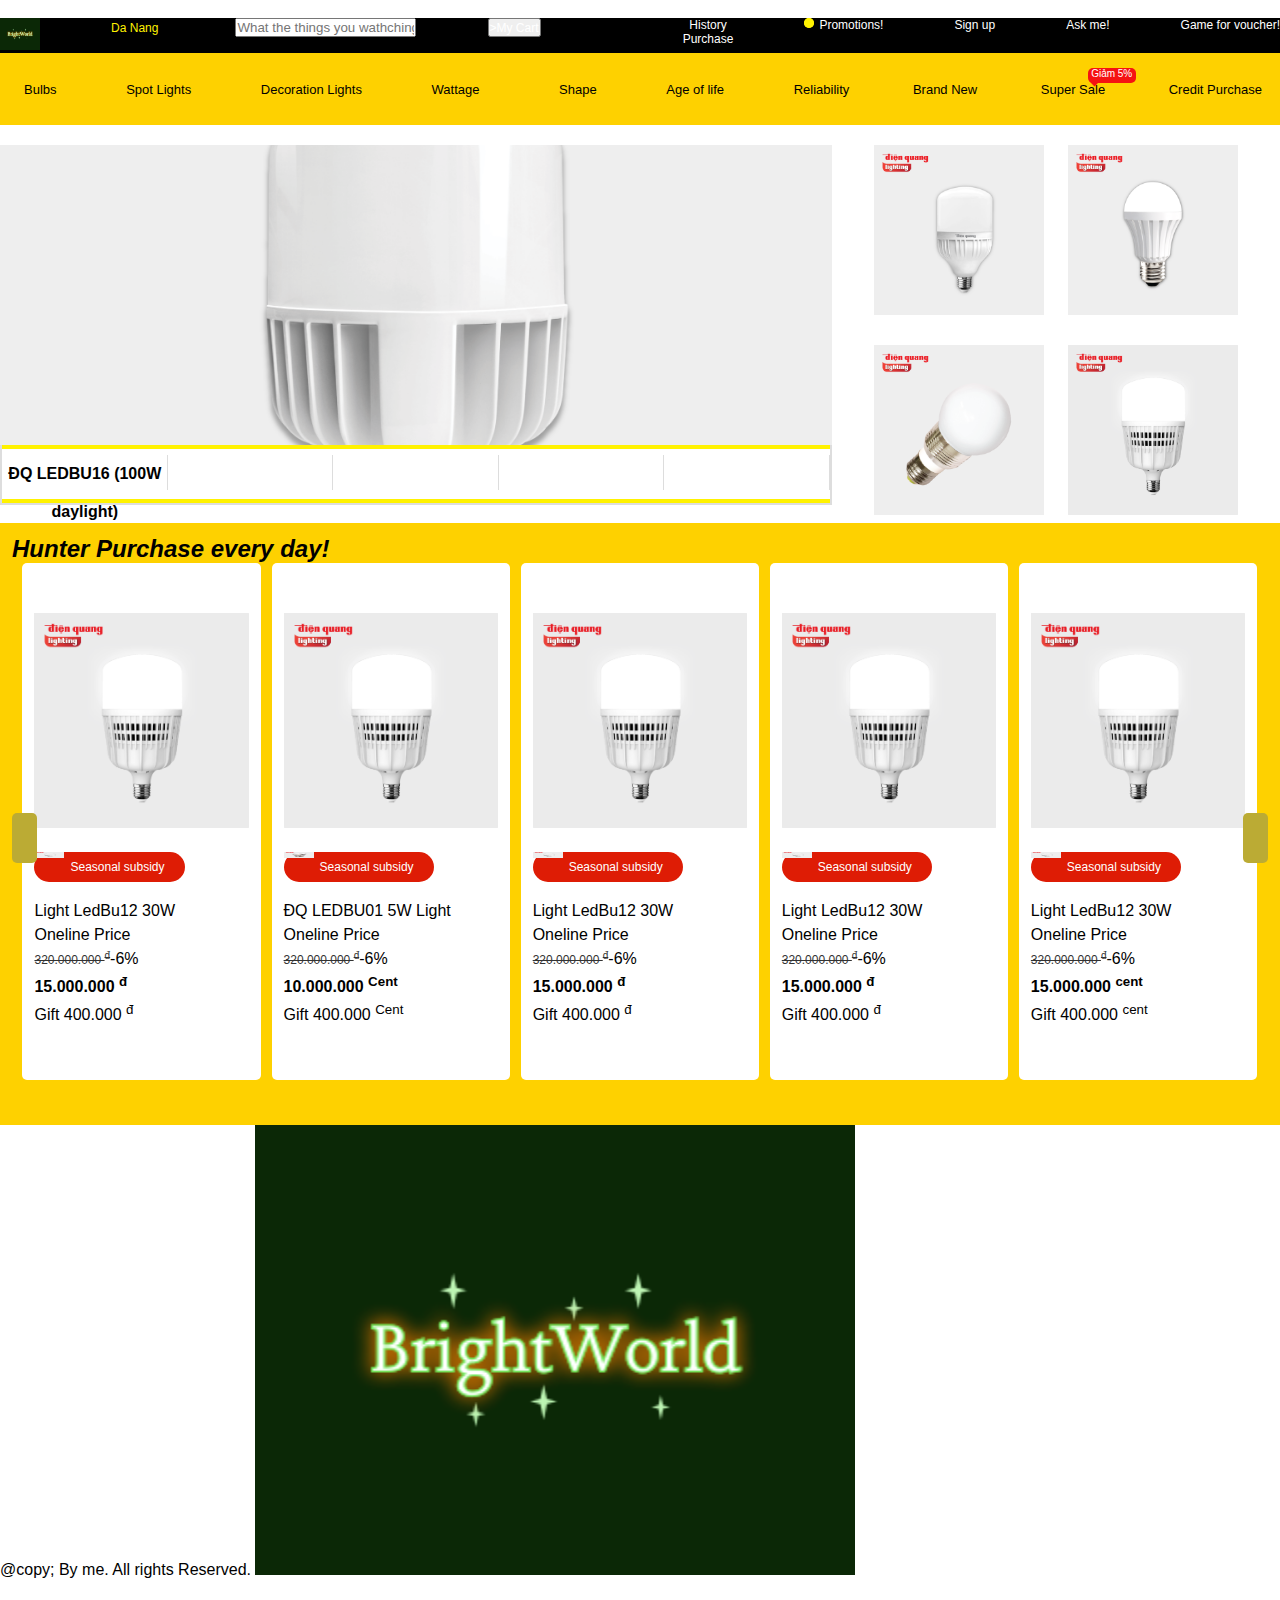
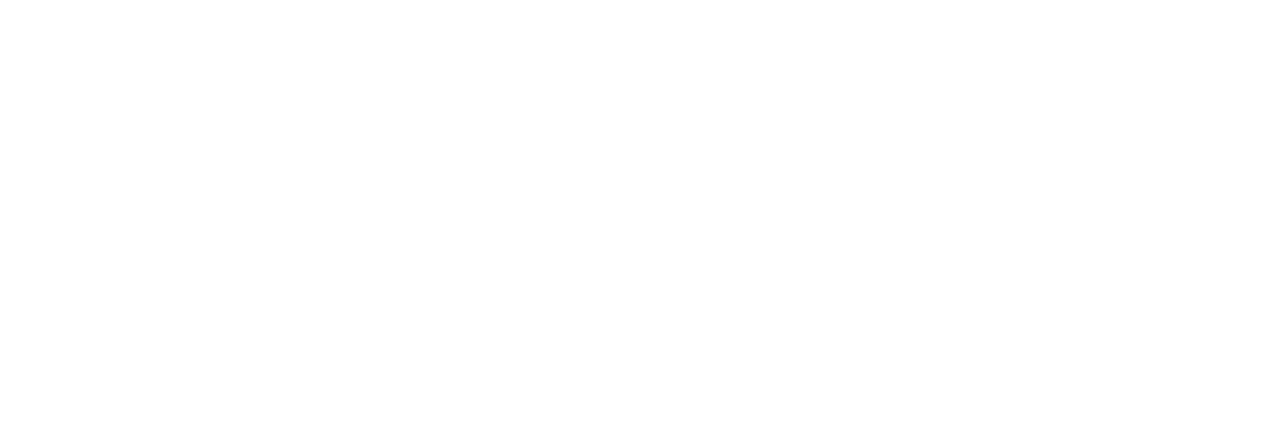
==== commit ee1063ea: "Add files via upload" ====
--- a/index.html
+++ b/index.html
@@ -16,7 +16,7 @@
     <nav>
         <div class="container">
             <ul>
-                <li><a href=""><img style="width: 40px;" src="image/logo.png" alt=""></a></li>
+                <li><a href="index.html"><img style="width: 40px;" src="image/logo.png" alt=""></a></li>
                 <li id="adress-form"><a href="#">Da Nang<i class="fas fa-sort-down"></i></a></li>
                     <div class="adress-form">
                         <div class="adress-form-content">
@@ -44,8 +44,8 @@
                 <li><a href=""></a><button><i class="fa-solid fa-cart-shopping"></i><a href="Giohang.html">>My Cart</a</button></li>
                 <li><a href="">History <br>Purchase</a></li>
                 <li><a href=""><span class="btn-content"><span class="btn-top"></span></span>Promotions!</a></li>
-                <li><a href="">News of Salary</a></li>
-                <li><a href="">Ask me!</a></li>
+                <li><a href="Register.html">Sign up</a></li>
+                <li><a href="mailto: hailn.2405@gmail.com?subject= Complain about:...">Ask me!</a></li>
                 <li><a href="">Game for voucher!</a></li>
             </ul>
         </div>
@@ -56,10 +56,10 @@
         <div class="container">
             <div class="menu-bar-content">
                 <ul>
-                    <li><a href=""><i class="fa-duotone fa-mobile-screen-button"></i>Bulbs</a></li>
-                    <li><a href=""><i class="fa-solid fa-laptop"></i>Spot Lights</a></li>
-                    <li><a href=""><i class="fa-solid fa-tablet"></i>Decoration Lights</a></li>
-                    <li><a href=""><i class="fa-regular fa-headphones"></i>Wattage<i style="margin-left: 4px" class="fas fa-sort-down"></i></a>
+                    <li><a href="category.html"><i class="fa-duotone fa-mobile-screen-button"></i>Bulbs</a></li>
+                    <li><a href="category.html"><i class="fa-solid fa-laptop"></i>Spot Lights</a></li>
+                    <li><a href="category.html"><i class="fa-solid fa-tablet"></i>Decoration Lights</a></li>
+                    <li><a href="category.html"><i class="fa-regular fa-headphones"></i>Wattage<i style="margin-left: 4px" class="fas fa-sort-down"></i></a>
                         <div class="submenu">
                             <ul>
                                 <li><a href="">5w - 10w</a></li>
@@ -76,12 +76,12 @@
                             </ul>
                         </div>
                     </li>
-                    <li><a href=""><i class="fa-regular fa-watch"></i>Shape</a></li>
-                    <li><a href=""><i class="fa-regular fa-watch"></i>Age of life</a></li>
-                    <li><a href=""><i class="fa-regular fa-watch"></i>Reliability</a></li>
-                    <li> <a href="">Brand New</a></li>
-                    <li><a href="">Super Sale</a></li>
-                    <li><a href="">Credit Purchase</a></li>
+                    <li><a href="category.html"><i class="fa-regular fa-watch"></i>Shape</a></li>
+                    <li><a href="category.html"><i class="fa-regular fa-watch"></i>Age of life</a></li>
+                    <li><a href="category.html"><i class="fa-regular fa-watch"></i>Reliability</a></li>
+                    <li> <a href="category.html">Brand New</a></li>
+                    <li><a href="category.html">Super Sale</a></li>
+                    <li><a href="category.html">Credit Purchase</a></li>
                 </ul>
             </div>
         </div>
@@ -108,17 +108,17 @@
                     </div>
                     <div class="slider-content-left-bottom">
                         <li class="active">ĐQ LEDBU16 (100W daylight)</li>
-                        <li>ĐQ LEDBU12 30W</li>
-                        <li>ĐQ LEDBU01 5W</li>
-                        <li>ĐQ LEDBU03 5W</li>
-                        <li>ĐQ LEDBU09 30W</li>
+                        <li> <a href="category.html">ĐQ LEDBU12 30W</a></li>
+                        <li><a href="category.html">ĐQ LEDBU01 5W</a></li>
+                        <li> <a href="category.html">ĐQ LEDBU03 5W</a></li>
+                        <li> <a href="category.html">ĐQ LEDBU09 30W</a></li>
                     </div>
                 </div>
                 <div class="slider-content-right">
-                    <li><a href=""><img src="image/ĐQ LEDBU12 30W.jpg" alt=""></a></li>
-                    <li><a href=""><img src="image/ĐQ LEDBUA70 7W.jpg" alt=""></a></li>
-                    <li><a href=""><img src="image/ĐQ LEDBUGL 3W.jpg" alt=""></a></li>
-                    <li><a href=""><img src="image/ĐQ LEDBU09 30W.jpg" alt=""></a></li>
+                    <li><a href="category.html"><img src="image/ĐQ LEDBU12 30W.jpg" alt=""></a></li>
+                    <li><a href="category.html"><img src="image/ĐQ LEDBUA70 7W.jpg" alt=""></a></li>
+                    <li><a href="category.html"><img src="image/ĐQ LEDBUGL 3W.jpg" alt=""></a></li>
+                    <li><a href="category.html"><img src="image/ĐQ LEDBU09 30W.jpg" alt=""></a></li>
                 </div>
             </div>
         </div>
@@ -435,5 +435,15 @@
         </div>
     </section>
     <script src="script.js"></script>
+    <footer>
+        <tr>
+            <td width = "30%">@copy; By me. All rights Reserved.</td>
+            <td ><img src="image/logo.png" width="600" height="450" style="border:0;" allowfullscreen="" loading="lazy" referrerpolicy="no-referrer-when-downgrade">
+            </td>
+            <td >
+                <iframe src="https://www.google.com/maps/embed?pb=!1m18!1m12!1m3!1d3918.584483758126!2d106.70720809678954!3d10.843076400000003!2m3!1f0!2f0!3f0!3m2!1i1024!2i768!4f13.1!3m3!1m2!1s0x31752d33d4a21d21%3A0x6efb856cd8d033af!2sVAN%20PHUC%20CITY!5e0!3m2!1sen!2s!4v1684155360371!5m2!1sen!2s" width="600" height="450" style="border:0;" allowfullscreen="" loading="lazy" referrerpolicy="no-referrer-when-downgrade"></iframe>
+            </td>
+        </tr>
+    </footer>
 </body>
 </html>